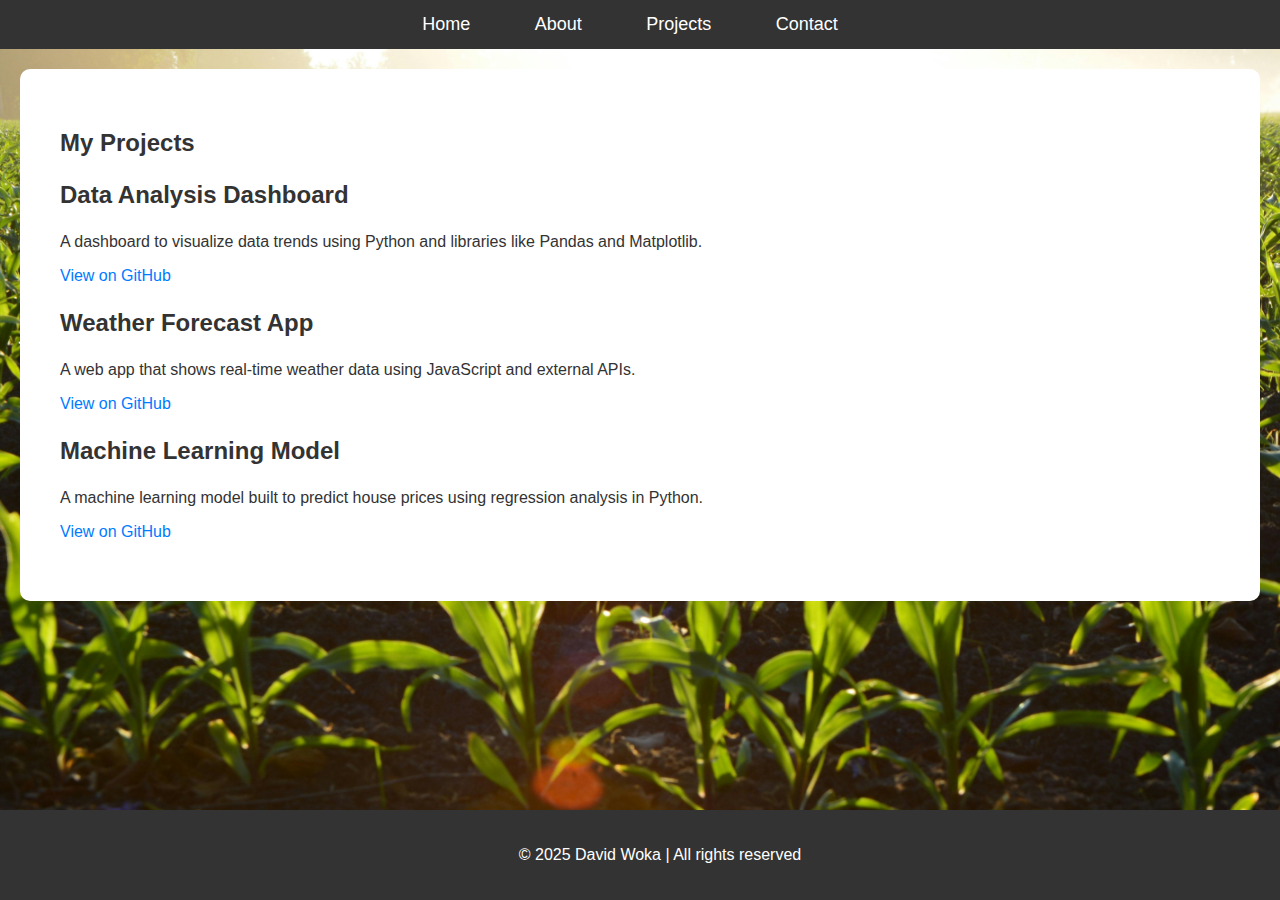
==== projects.html @ e3ec2549 "Add portfolio files including HTML, CSS, resume, and images" ====
<!DOCTYPE html>
<html lang="en">
<head>
  <meta charset="UTF-8">
  <meta name="viewport" content="width=device-width, initial-scale=1.0">
  <title>My Projects - David Woka</title>
  <link rel="stylesheet" href="style.css">
</head>
<body>
  <!-- Navigation Bar -->
  <nav>
    <ul>
      <li><a href="index.html">Home</a></li>
      <li><a href="about.html">About</a></li>
      <li><a href="projects.html">Projects</a></li>
      <li><a href="contact.html">Contact</a></li>
    </ul>
  </nav>

  <!-- Projects Section -->
  <section id="projects">
    <h2>My Projects</h2>
    <div class="project">
      <h3>Data Analysis Dashboard</h3>
      <p>A dashboard to visualize data trends using Python and libraries like Pandas and Matplotlib.</p>
      <a href="https://github.com/davidwoka/data-analysis-dashboard" target="_blank">View on GitHub</a>
    </div>
    <div class="project">
      <h3>Weather Forecast App</h3>
      <p>A web app that shows real-time weather data using JavaScript and external APIs.</p>
      <a href="https://github.com/davidwoka/weather-app" target="_blank">View on GitHub</a>
    </div>
    <div class="project">
      <h3>Machine Learning Model</h3>
      <p>A machine learning model built to predict house prices using regression analysis in Python.</p>
      <a href="https://github.com/davidwoka/ml-house-price-prediction" target="_blank">View on GitHub</a>
    </div>
  </section>

  <!-- Footer -->
  <footer>
    <p>&copy; 2025 David Woka | All rights reserved</p>
  </footer>
</body>
</html>
---- style.css ----
/* General Styles */
body {
    font-family: Arial, sans-serif;
    margin: 0;
    padding: 0;
    background-image: url('maize_background.jpg');
    background-size: cover;
    background-position: center;
    background-attachment: fixed;
    color: #333;
  }
  
  a {
    text-decoration: none;
    color: inherit;
  }
  
  nav ul {
    list-style: none;
    padding: 0;
    text-align: center;
    background-color: #333;
    margin: 0;
  }
  
  nav ul li {
    display: inline;
    margin-right: 20px;
  }
  
  nav ul li a {
    color: white;
    font-size: 18px;
    padding: 14px 20px;
    display: inline-block;
  }
  
  footer {
    text-align: center;
    background-color: #333;
    color: white;
    padding: 20px;
    position: fixed;
    bottom: 0;
    width: 100%;
  }
  
  /* Hero Section */
  #hero {
    background: rgba(0, 123, 255, 0.7);
    color: white;
    text-align: center;
    padding: 50px 0;
    position: relative;
  }
  
  .profile-picture {
    width: 150px; /* Adjust this to your desired size */
    height: 150px;
    border-radius: 50%; /* Circular image */
    object-fit: cover; /* Ensures the image covers the box while maintaining aspect ratio */
    object-position: top center; /* Ensures the top of the image (head) is focused */
    border: 4px solid white; /* Optional: gives a border around the profile image */
    margin-bottom: 20px; /* Adjust margin to your liking */
  }
  
  .cta-button {
    background-color: #28a745;
    color: white;
    padding: 10px 20px;
    font-size: 18px;
    display: inline-block;
    border-radius: 5px;
  }
  
  .cta-button:hover {
    background-color: #218838;
  }
  
  /* About, Projects, Contact Section */
  #about, #projects, #contact {
    padding: 40px;
    margin: 20px;
    background-color: white;
    border-radius: 10px;
  }
  
  /* About Me Picture */
  .about-picture {
    width: 150px;
    height: 150px;
    border-radius: 50%;
    object-fit: cover;
    object-position: top center; /* Focuses on the top part of the image */
    margin-bottom: 20px;
  }
  
  /* Projects List */
  .project {
    margin-bottom: 20px;
  }
  
  .project h3 {
    font-size: 1.5em;
  }
  
  .project a {
    color: #007bff;
  }
  
  .project a:hover {
    text-decoration: underline;
  }
  
  /* Responsive Design (Media Queries) */
  @media (max-width: 768px) {
    nav ul li {
      display: block;
      margin-bottom: 10px;
    }
  
    #hero {
      padding: 30px 0;
    }
  
    .profile-picture {
      width: 120px;
      height: 120px;
    }
  
    .cta-button {
      font-size: 16px;
      padding: 8px 16px;
    }
  
    #about, #projects, #contact {
      padding: 20px;
    }
  
    .about-picture {
      width: 120px;
      height: 120px;
    }
  
    .project {
      font-size: 16px;
    }
  }
  
  @media (max-width: 480px) {
    nav ul li {
      display: block;
      text-align: left;
    }
  
    #hero {
      padding: 20px 0;
    }
  
    .profile-picture {
      width: 100px;
      height: 100px;
    }
  
    .cta-button {
      font-size: 14px;
      padding: 8px 14px;
    }
  
    #about, #projects, #contact {
      padding: 15px;
      margin: 10px;
    }
  
    .about-picture {
      width: 100px;
      height: 100px;
    }
  
    .project {
      font-size: 14px;
    }
  
    footer {
      font-size: 14px;
    }
  }
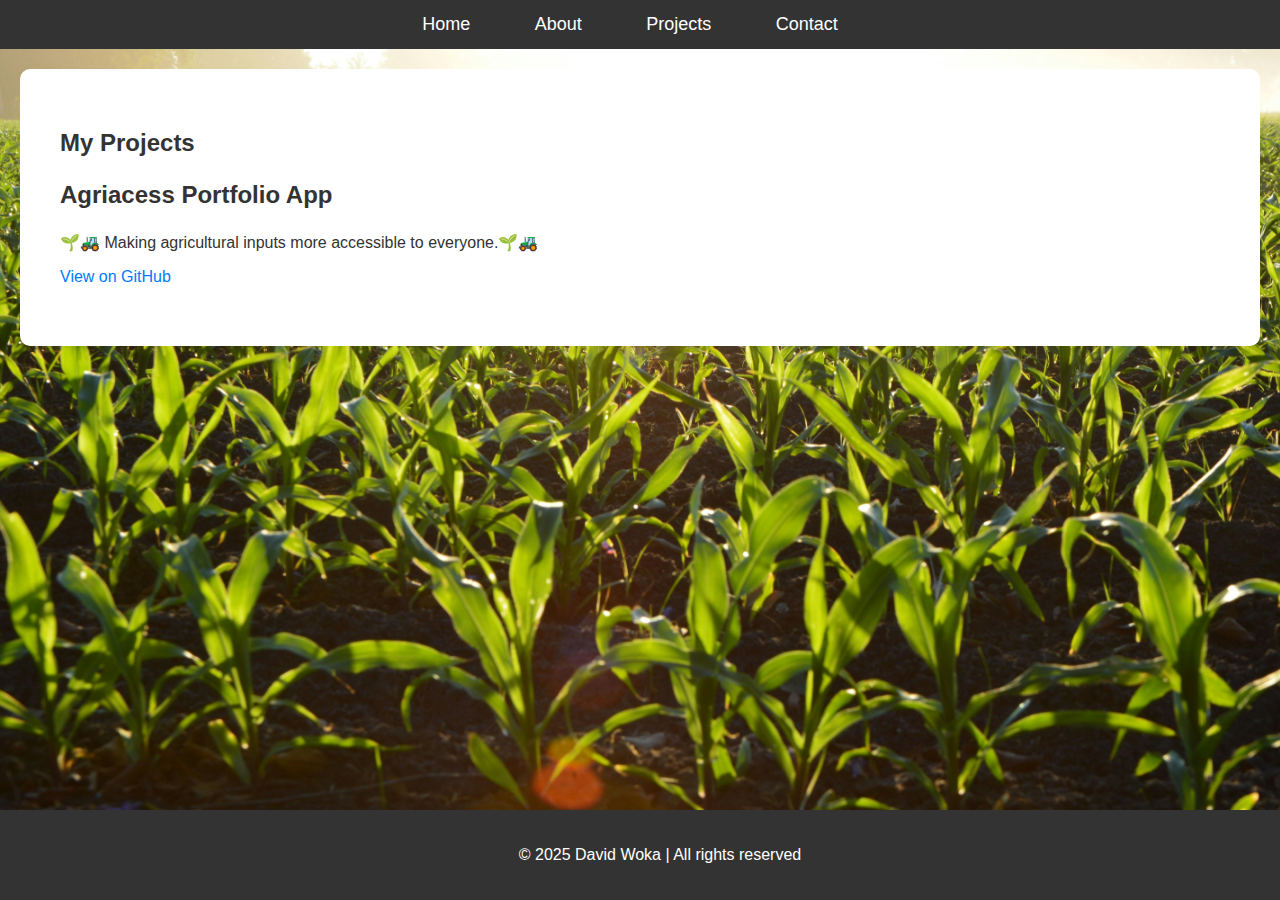
==== commit d50a8080: "Project Updates to the portfolio" ====
--- a/projects.html
+++ b/projects.html
@@ -21,22 +21,11 @@
   <section id="projects">
     <h2>My Projects</h2>
     <div class="project">
-      <h3>Data Analysis Dashboard</h3>
-      <p>A dashboard to visualize data trends using Python and libraries like Pandas and Matplotlib.</p>
-      <a href="https://github.com/davidwoka/data-analysis-dashboard" target="_blank">View on GitHub</a>
-    </div>
-    <div class="project">
-      <h3>Weather Forecast App</h3>
-      <p>A web app that shows real-time weather data using JavaScript and external APIs.</p>
+      <h3>Agriacess Portfolio App</h3>
+      <p>🌱🚜 Making agricultural inputs more accessible to everyone.🌱🚜 </p>
       <a href="https://github.com/davidwoka/weather-app" target="_blank">View on GitHub</a>
     </div>
-    <div class="project">
-      <h3>Machine Learning Model</h3>
-      <p>A machine learning model built to predict house prices using regression analysis in Python.</p>
-      <a href="https://github.com/davidwoka/ml-house-price-prediction" target="_blank">View on GitHub</a>
-    </div>
   </section>
-
   <!-- Footer -->
   <footer>
     <p>&copy; 2025 David Woka | All rights reserved</p>
